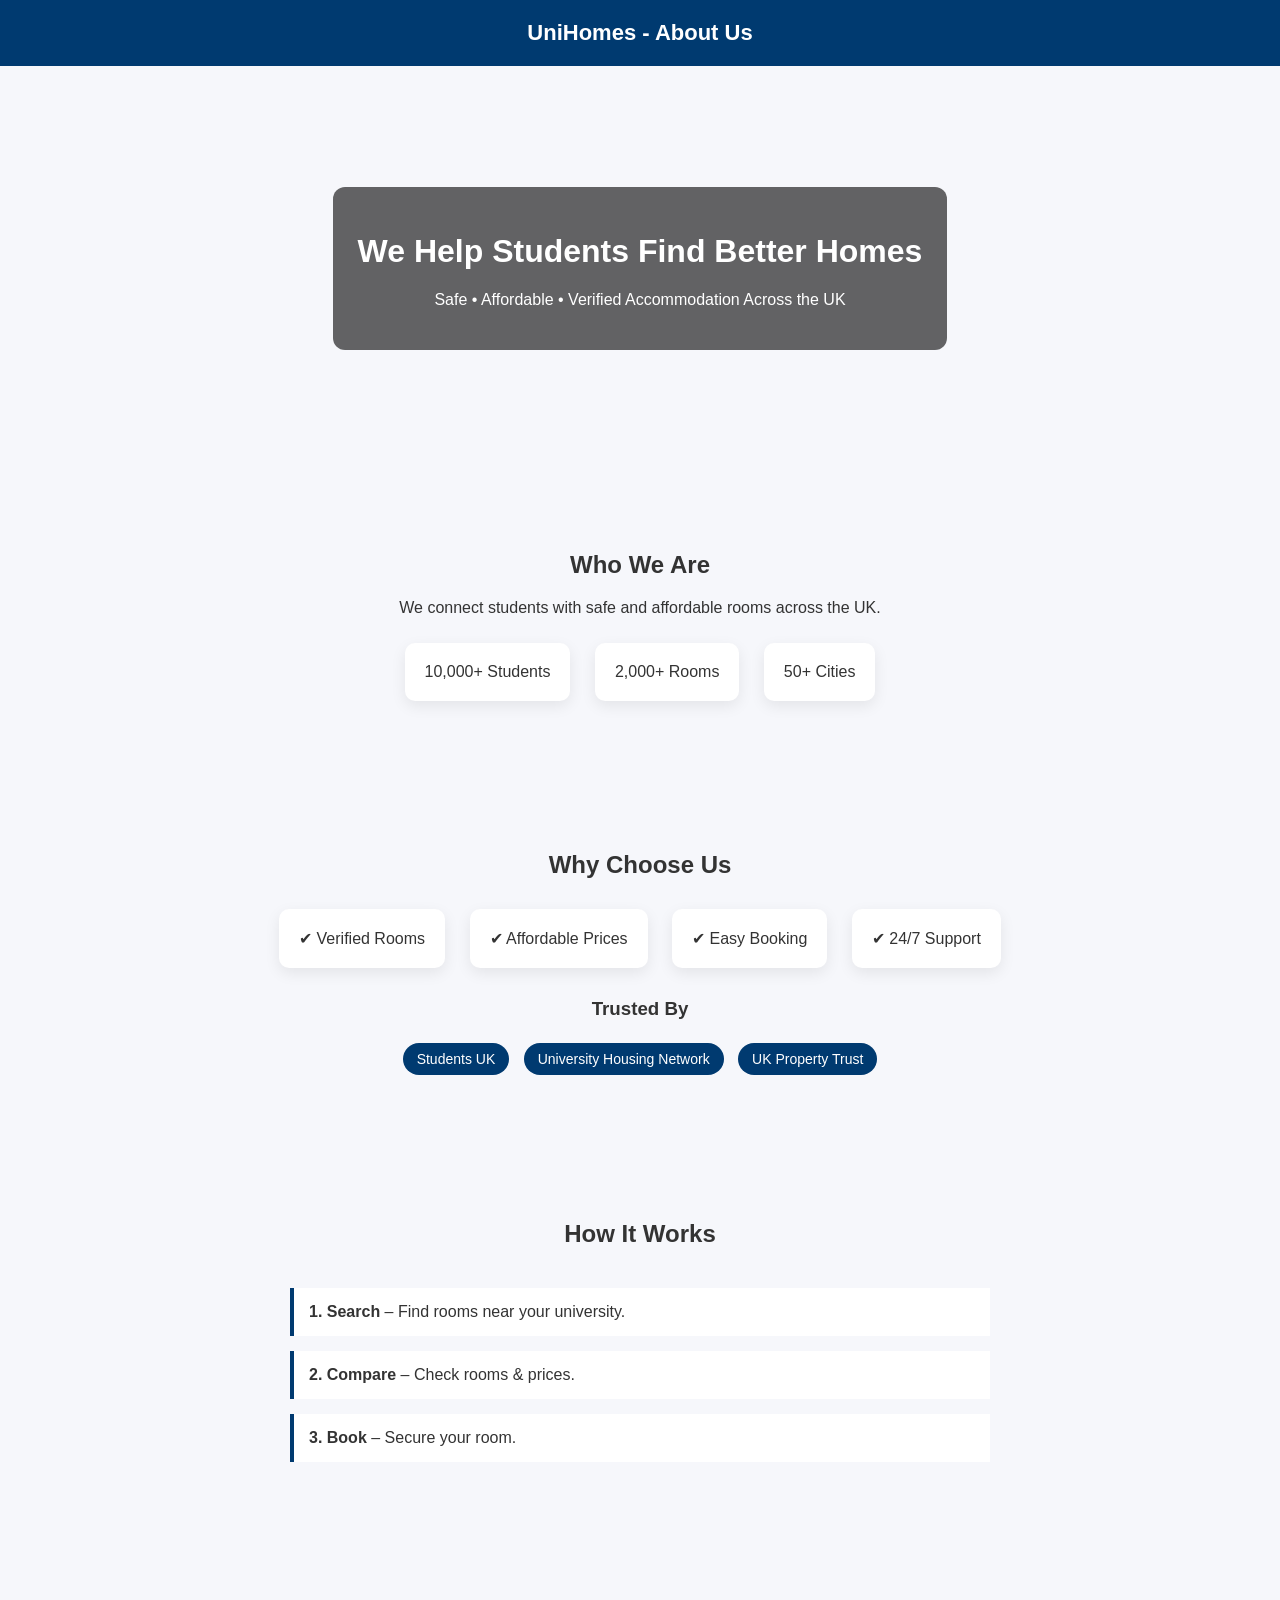
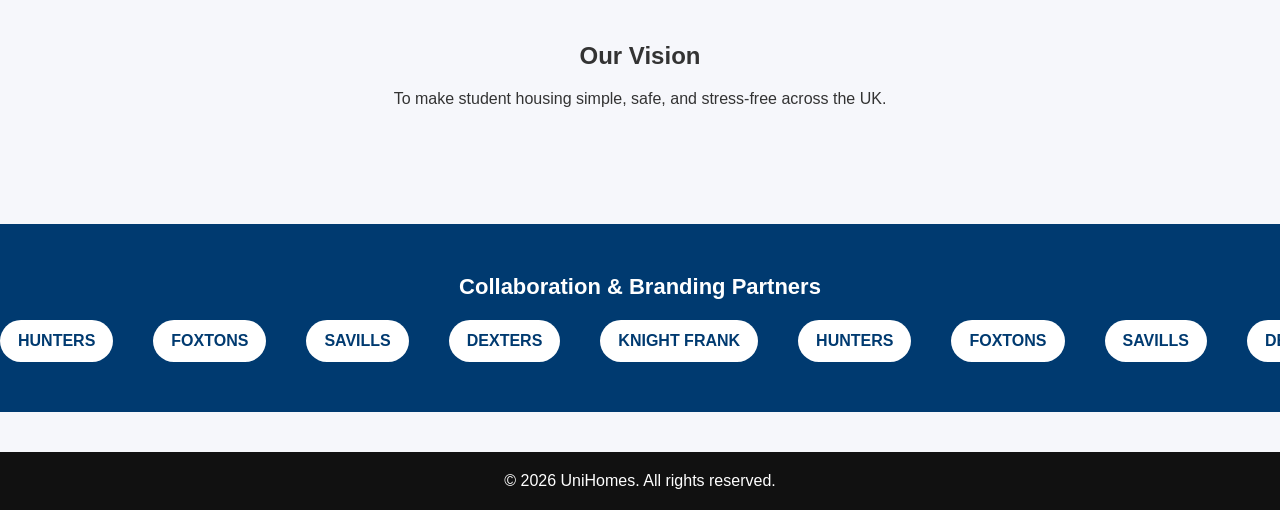
==== about.html @ a4be1b7b "Create about.html" ====
<!DOCTYPE html>
<html lang="en">
<head>
<meta charset="UTF-8">
<meta name="viewport" content="width=device-width, initial-scale=1.0">
<title>About Us - UniHomes</title>

<style>
body{
margin:0;
font-family:Arial, sans-serif;
background:#f6f7fb;
color:#333;
}

/* HEADER */
header{
background:#003a70;
color:white;
padding:20px;
text-align:center;
font-size:22px;
font-weight:bold;
}

/* HERO */
.hero{
background:url('https://images.unsplash.com/photo-1522708323590-d24dbb6b0267') center/cover;
height:45vh;
display:flex;
align-items:center;
justify-content:center;
text-align:center;
color:white;
}

.hero div{
background:rgba(0,0,0,0.6);
padding:25px;
border-radius:12px;
}

/* SECTION */
.section{
padding:60px 20px;
max-width:1000px;
margin:auto;
text-align:center;
opacity:0;
transform:translateY(40px);
transition:all 0.7s ease;
}

.section.show{
opacity:1;
transform:translateY(0);
}

/* BOX */
.box{
background:white;
padding:20px;
margin:10px;
border-radius:10px;
display:inline-block;
box-shadow:0 5px 15px rgba(0,0,0,0.08);
transition:0.3s;
}

.box:hover{
transform:translateY(-6px);
}

/* TIMELINE */
.timeline{
max-width:700px;
margin:40px auto;
text-align:left;
}

.timeline-item{
background:white;
padding:15px;
margin-bottom:15px;
border-left:4px solid #003a70;
cursor:pointer;
transition:0.3s;
}

.timeline-item:hover{
background:#eef4ff;
transform:translateX(8px);
}

/* =========================
   TRUSTED BADGES
========================= */
.trusted{
margin-top:20px;
}

.trusted span{
background:#003a70;
color:white;
padding:8px 14px;
border-radius:20px;
margin:5px;
display:inline-block;
font-size:14px;
transition:0.3s;
}

.trusted span:hover{
background:#ffcc70;
color:#003a70;
transform:scale(1.1);
}

/* =========================
   PARTNER MARQUEE
========================= */
.partners-wrapper{
background:#003a70;
color:white;
padding:50px 0;
margin-top:40px;
overflow:hidden;
position:relative;
}

.partners-title{
text-align:center;
margin-bottom:20px;
font-size:22px;
font-weight:bold;
}

.partners-track{
display:flex;
gap:40px;
white-space:nowrap;
animation:scroll 18s linear infinite;
}

.partner{
background:white;
color:#003a70;
padding:12px 18px;
border-radius:25px;
font-weight:bold;
cursor:pointer;
transition:0.3s;
text-decoration:none;
}

.partner:hover{
background:#ffcc70;
transform:scale(1.1);
}

/* MARQUEE ANIMATION */
@keyframes scroll{
0%{transform:translateX(100%);}
100%{transform:translateX(-100%);}
}

/* FOOTER */
footer{
background:#111;
color:white;
padding:20px;
text-align:center;
margin-top:40px;
}
</style>

</head>

<body>

<header>
UniHomes - About Us
</header>

<!-- HERO -->
<div class="hero">
<div>
<h1>We Help Students Find Better Homes</h1>
<p>Safe • Affordable • Verified Accommodation Across the UK</p>
</div>
</div>

<!-- ABOUT -->
<div class="section">
<h2>Who We Are</h2>
<p>We connect students with safe and affordable rooms across the UK.</p>

<div class="box">10,000+ Students</div>
<div class="box">2,000+ Rooms</div>
<div class="box">50+ Cities</div>
</div>

<!-- FEATURES -->
<div class="section">
<h2>Why Choose Us</h2>

<div class="box">✔ Verified Rooms</div>
<div class="box">✔ Affordable Prices</div>
<div class="box">✔ Easy Booking</div>
<div class="box">✔ 24/7 Support</div>

<!-- TRUSTED BADGES -->
<div class="trusted">
<h3>Trusted By</h3>
<span>Students UK</span>
<span>University Housing Network</span>
<span>UK Property Trust</span>
</div>

</div>

<!-- HOW IT WORKS -->
<div class="section">
<h2>How It Works</h2>

<div class="timeline">

<div class="timeline-item" onclick="goSearch()">
<b>1. Search</b> – Find rooms near your university.
</div>

<div class="timeline-item" onclick="goRooms()">
<b>2. Compare</b> – Check rooms & prices.
</div>

<div class="timeline-item" onclick="goRooms('book')">
<b>3. Book</b> – Secure your room.
</div>

</div>
</div>

<!-- VISION -->
<div class="section">
<h2>Our Vision</h2>
<p>To make student housing simple, safe, and stress-free across the UK.</p>
</div>

<!-- =========================
     PARTNERS MARQUEE
========================= -->
<div class="partners-wrapper">

<div class="partners-title">
Collaboration & Branding Partners
</div>

<div class="partners-track">

<a class="partner" href="https://www.hunters.com" target="_blank">HUNTERS</a>
<a class="partner" href="https://www.foxtons.co.uk" target="_blank">FOXTONS</a>
<a class="partner" href="https://www.savills.co.uk" target="_blank">SAVILLS</a>
<a class="partner" href="https://www.dexters.co.uk" target="_blank">DEXTERS</a>
<a class="partner" href="https://www.knightfrank.co.uk" target="_blank">KNIGHT FRANK</a>

<!-- duplicate for smooth loop -->
<a class="partner" href="https://www.hunters.com" target="_blank">HUNTERS</a>
<a class="partner" href="https://www.foxtons.co.uk" target="_blank">FOXTONS</a>
<a class="partner" href="https://www.savills.co.uk" target="_blank">SAVILLS</a>
<a class="partner" href="https://www.dexters.co.uk" target="_blank">DEXTERS</a>
<a class="partner" href="https://www.knightfrank.co.uk" target="_blank">KNIGHT FRANK</a>

</div>
</div>

<footer>
© 2026 UniHomes. All rights reserved.
</footer>

<!-- JS -->
<script>

// FADE IN ON SCROLL
const sections = document.querySelectorAll('.section');

function reveal(){
    const trigger = window.innerHeight * 0.8;

    sections.forEach(sec => {
        const top = sec.getBoundingClientRect().top;

        if(top < trigger && top > -200){
            sec.classList.add("show");
        } else {
            sec.classList.remove("show");
        }
    });
}

window.addEventListener("scroll", reveal);
reveal();

// NAVIGATION
function goSearch(){
    window.location.href = "index.html?openSearch=true";
}

function goRooms(action){
    if(action === "book"){
        window.location.href = "rooms.html?book=true";
    } else {
        window.location.href = "rooms.html";
    }
}

</script>

</body>
</html>
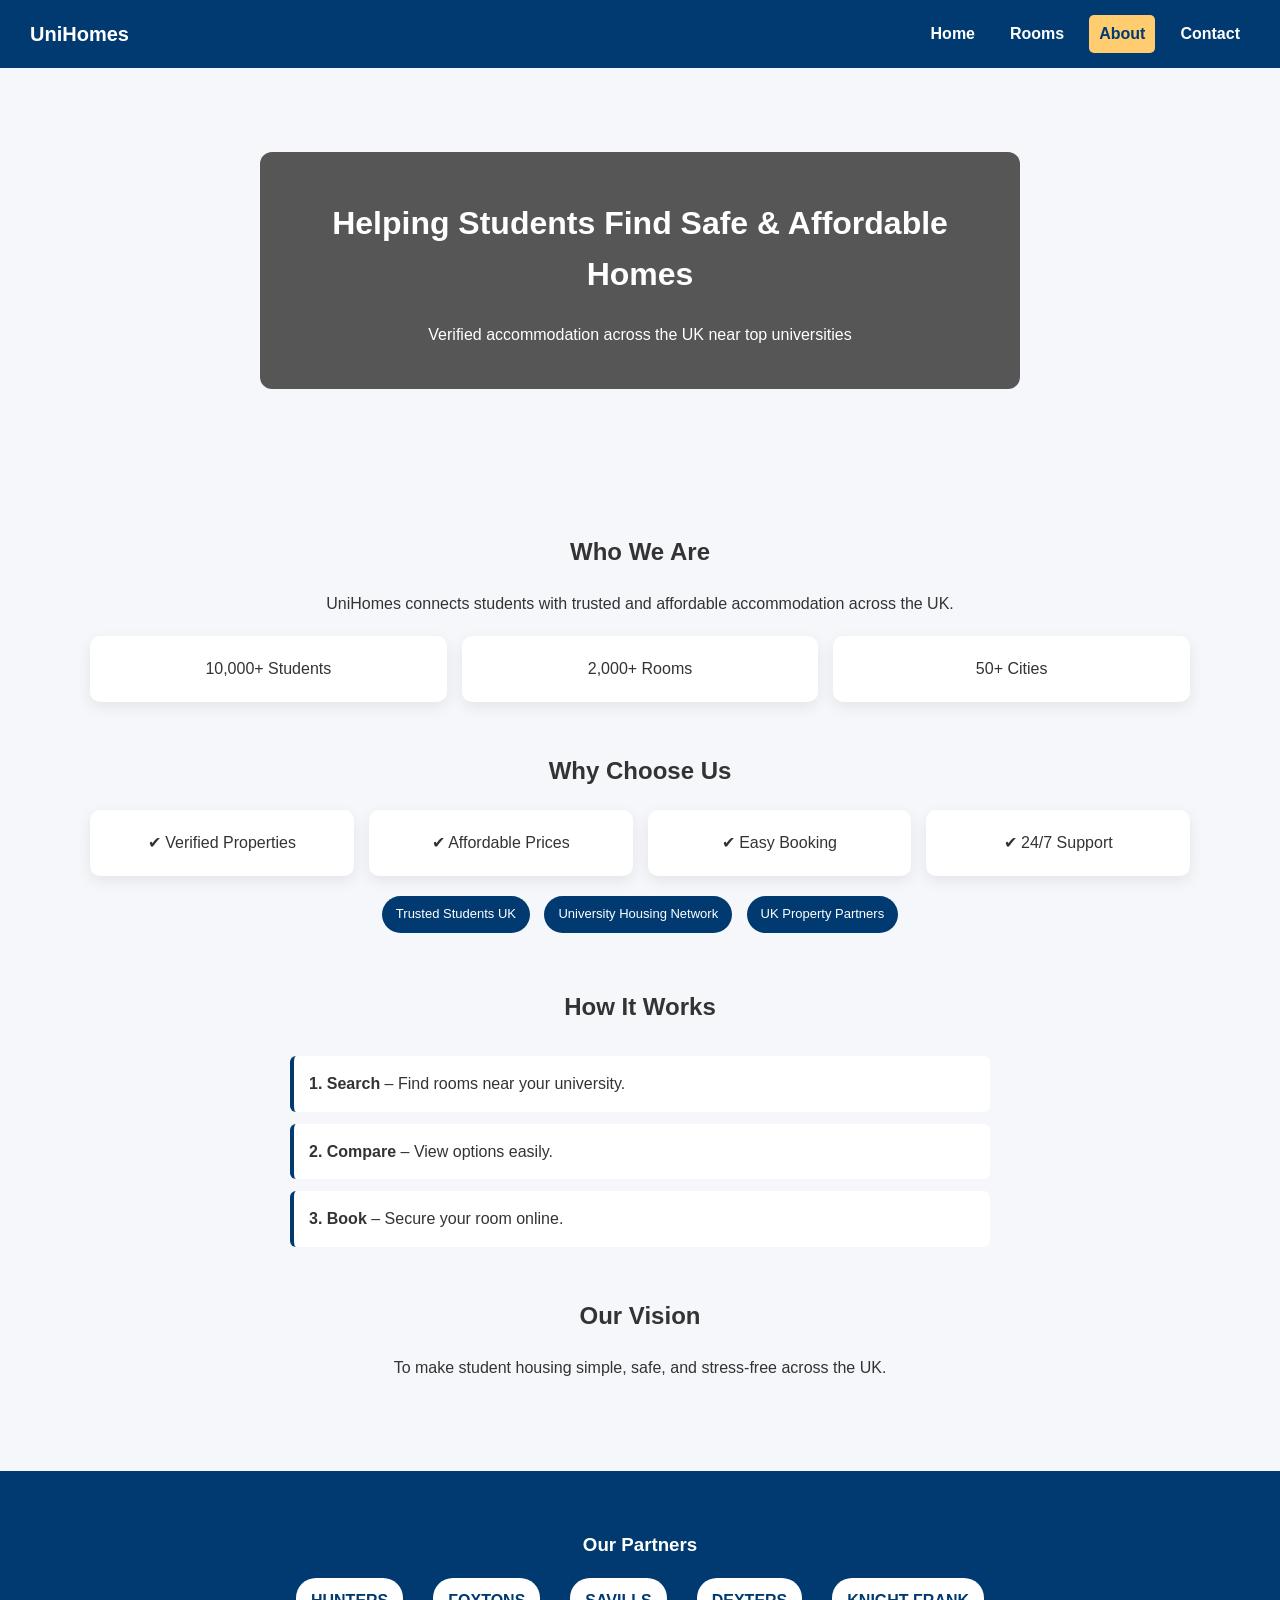
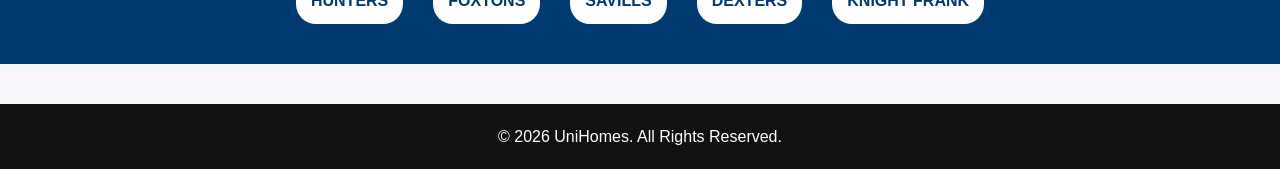
==== commit 292b67eb: "Update about.html" ====
--- a/about.html
+++ b/about.html
@@ -11,16 +11,43 @@
 font-family:Arial, sans-serif;
 background:#f6f7fb;
 color:#333;
+line-height:1.6;
 }
 
 /* HEADER */
 header{
 background:#003a70;
 color:white;
-padding:20px;
-text-align:center;
-font-size:22px;
+padding:15px 30px;
+display:flex;
+justify-content:space-between;
+align-items:center;
+flex-wrap:wrap;
+}
+
+.logo{
+font-size:20px;
 font-weight:bold;
+}
+
+nav{
+display:flex;
+gap:15px;
+flex-wrap:wrap;
+}
+
+nav a{
+color:white;
+text-decoration:none;
+font-weight:600;
+padding:6px 10px;
+border-radius:5px;
+transition:0.3s;
+}
+
+nav a:hover{
+background:#ffcc70;
+color:#003a70;
 }
 
 /* HERO */
@@ -35,17 +62,15 @@
 }
 
 .hero div{
-background:rgba(0,0,0,0.6);
-padding:25px;
+background:rgba(0,0,0,0.65);
+padding:25px 30px;
 border-radius:12px;
-}
-
-/* SECTION */
+max-width:700px;
+}
+
+/* FADE ANIMATION (RESTORED PROPERLY) */
 .section{
-padding:60px 20px;
-max-width:1000px;
-margin:auto;
-text-align:center;
+margin-bottom:50px;
 opacity:0;
 transform:translateY(40px);
 transition:all 0.7s ease;
@@ -56,109 +81,106 @@
 transform:translateY(0);
 }
 
-/* BOX */
-.box{
+/* CONTAINER */
+.container{
+max-width:1100px;
+margin:auto;
+padding:40px 20px;
+text-align:center;
+}
+
+/* GRID */
+.grid{
+display:grid;
+grid-template-columns:repeat(auto-fit,minmax(220px,1fr));
+gap:15px;
+margin-top:20px;
+}
+
+.card{
 background:white;
 padding:20px;
-margin:10px;
 border-radius:10px;
+box-shadow:0 5px 15px rgba(0,0,0,0.08);
+transition:0.3s;
+}
+
+.card:hover{
+transform:translateY(-5px);
+}
+
+/* TRUST BADGES */
+.badges{
+margin-top:15px;
+}
+
+.badges span{
 display:inline-block;
-box-shadow:0 5px 15px rgba(0,0,0,0.08);
-transition:0.3s;
-}
-
-.box:hover{
-transform:translateY(-6px);
-}
-
-/* TIMELINE */
-.timeline{
-max-width:700px;
-margin:40px auto;
-text-align:left;
-}
-
-.timeline-item{
-background:white;
-padding:15px;
-margin-bottom:15px;
-border-left:4px solid #003a70;
-cursor:pointer;
-transition:0.3s;
-}
-
-.timeline-item:hover{
-background:#eef4ff;
-transform:translateX(8px);
-}
-
-/* =========================
-   TRUSTED BADGES
-========================= */
-.trusted{
-margin-top:20px;
-}
-
-.trusted span{
 background:#003a70;
 color:white;
 padding:8px 14px;
 border-radius:20px;
 margin:5px;
-display:inline-block;
-font-size:14px;
-transition:0.3s;
-}
-
-.trusted span:hover{
+font-size:13px;
+transition:0.3s;
+}
+
+.badges span:hover{
 background:#ffcc70;
 color:#003a70;
-transform:scale(1.1);
-}
-
-/* =========================
-   PARTNER MARQUEE
-========================= */
-.partners-wrapper{
+}
+
+/* TIMELINE */
+.timeline{
+text-align:left;
+max-width:700px;
+margin:30px auto;
+}
+
+.step{
+background:white;
+padding:15px;
+margin-bottom:12px;
+border-left:4px solid #003a70;
+border-radius:6px;
+transition:0.3s;
+}
+
+.step:hover{
+transform:translateX(5px);
+background:#eef4ff;
+}
+
+/* PARTNERS */
+.partners{
 background:#003a70;
 color:white;
-padding:50px 0;
-margin-top:40px;
+padding:40px 20px;
 overflow:hidden;
-position:relative;
-}
-
-.partners-title{
-text-align:center;
-margin-bottom:20px;
-font-size:22px;
-font-weight:bold;
-}
-
-.partners-track{
+}
+
+.track{
 display:flex;
-gap:40px;
+gap:30px;
+animation:scroll 18s linear infinite;
 white-space:nowrap;
-animation:scroll 18s linear infinite;
+justify-content:center;
 }
 
 .partner{
 background:white;
 color:#003a70;
-padding:12px 18px;
-border-radius:25px;
+padding:10px 15px;
+border-radius:20px;
+text-decoration:none;
 font-weight:bold;
-cursor:pointer;
-transition:0.3s;
-text-decoration:none;
+transition:0.3s;
 }
 
 .partner:hover{
 background:#ffcc70;
-transform:scale(1.1);
-}
-
-/* MARQUEE ANIMATION */
+}
+
 @keyframes scroll{
 0%{transform:translateX(100%);}
 100%{transform:translateX(-100%);}
@@ -168,8 +190,8 @@
 footer{
 background:#111;
 color:white;
+text-align:center;
 padding:20px;
-text-align:center;
 margin-top:40px;
 }
 </style>
@@ -178,45 +200,56 @@
 
 <body>
 
+<!-- HEADER -->
 <header>
-UniHomes - About Us
+<div class="logo">UniHomes</div>
+
+<nav>
+<a href="index.html">Home</a>
+<a href="rooms.html">Rooms</a>
+<a href="about.html" style="background:#ffcc70;color:#003a70;">About</a>
+<a href="contact.html">Contact</a>
+</nav>
 </header>
 
 <!-- HERO -->
 <div class="hero">
 <div>
-<h1>We Help Students Find Better Homes</h1>
-<p>Safe • Affordable • Verified Accommodation Across the UK</p>
-</div>
-</div>
+<h1>Helping Students Find Safe & Affordable Homes</h1>
+<p>Verified accommodation across the UK near top universities</p>
+</div>
+</div>
+
+<div class="container">
 
 <!-- ABOUT -->
 <div class="section">
 <h2>Who We Are</h2>
-<p>We connect students with safe and affordable rooms across the UK.</p>
-
-<div class="box">10,000+ Students</div>
-<div class="box">2,000+ Rooms</div>
-<div class="box">50+ Cities</div>
-</div>
-
-<!-- FEATURES -->
+<p>UniHomes connects students with trusted and affordable accommodation across the UK.</p>
+
+<div class="grid">
+<div class="card">10,000+ Students</div>
+<div class="card">2,000+ Rooms</div>
+<div class="card">50+ Cities</div>
+</div>
+</div>
+
+<!-- WHY US -->
 <div class="section">
 <h2>Why Choose Us</h2>
 
-<div class="box">✔ Verified Rooms</div>
-<div class="box">✔ Affordable Prices</div>
-<div class="box">✔ Easy Booking</div>
-<div class="box">✔ 24/7 Support</div>
-
-<!-- TRUSTED BADGES -->
-<div class="trusted">
-<h3>Trusted By</h3>
-<span>Students UK</span>
+<div class="grid">
+<div class="card">✔ Verified Properties</div>
+<div class="card">✔ Affordable Prices</div>
+<div class="card">✔ Easy Booking</div>
+<div class="card">✔ 24/7 Support</div>
+</div>
+
+<div class="badges">
+<span>Trusted Students UK</span>
 <span>University Housing Network</span>
-<span>UK Property Trust</span>
-</div>
-
+<span>UK Property Partners</span>
+</div>
 </div>
 
 <!-- HOW IT WORKS -->
@@ -224,19 +257,9 @@
 <h2>How It Works</h2>
 
 <div class="timeline">
-
-<div class="timeline-item" onclick="goSearch()">
-<b>1. Search</b> – Find rooms near your university.
-</div>
-
-<div class="timeline-item" onclick="goRooms()">
-<b>2. Compare</b> – Check rooms & prices.
-</div>
-
-<div class="timeline-item" onclick="goRooms('book')">
-<b>3. Book</b> – Secure your room.
-</div>
-
+<div class="step"><b>1. Search</b> – Find rooms near your university.</div>
+<div class="step"><b>2. Compare</b> – View options easily.</div>
+<div class="step"><b>3. Book</b> – Secure your room online.</div>
 </div>
 </div>
 
@@ -246,73 +269,43 @@
 <p>To make student housing simple, safe, and stress-free across the UK.</p>
 </div>
 
-<!-- =========================
-     PARTNERS MARQUEE
-========================= -->
-<div class="partners-wrapper">
-
-<div class="partners-title">
-Collaboration & Branding Partners
-</div>
-
-<div class="partners-track">
-
+</div>
+
+<!-- PARTNERS -->
+<div class="partners">
+<h3 style="text-align:center;">Our Partners</h3>
+
+<div class="track">
 <a class="partner" href="https://www.hunters.com" target="_blank">HUNTERS</a>
 <a class="partner" href="https://www.foxtons.co.uk" target="_blank">FOXTONS</a>
 <a class="partner" href="https://www.savills.co.uk" target="_blank">SAVILLS</a>
 <a class="partner" href="https://www.dexters.co.uk" target="_blank">DEXTERS</a>
 <a class="partner" href="https://www.knightfrank.co.uk" target="_blank">KNIGHT FRANK</a>
-
-<!-- duplicate for smooth loop -->
-<a class="partner" href="https://www.hunters.com" target="_blank">HUNTERS</a>
-<a class="partner" href="https://www.foxtons.co.uk" target="_blank">FOXTONS</a>
-<a class="partner" href="https://www.savills.co.uk" target="_blank">SAVILLS</a>
-<a class="partner" href="https://www.dexters.co.uk" target="_blank">DEXTERS</a>
-<a class="partner" href="https://www.knightfrank.co.uk" target="_blank">KNIGHT FRANK</a>
-
 </div>
 </div>
 
 <footer>
-© 2026 UniHomes. All rights reserved.
+© 2026 UniHomes. All Rights Reserved.
 </footer>
 
-<!-- JS -->
+<!-- FADE IN SCRIPT -->
 <script>
-
-// FADE IN ON SCROLL
 const sections = document.querySelectorAll('.section');
 
 function reveal(){
-    const trigger = window.innerHeight * 0.8;
-
-    sections.forEach(sec => {
-        const top = sec.getBoundingClientRect().top;
-
-        if(top < trigger && top > -200){
-            sec.classList.add("show");
-        } else {
-            sec.classList.remove("show");
-        }
-    });
+const trigger = window.innerHeight * 0.85;
+
+sections.forEach(sec => {
+const top = sec.getBoundingClientRect().top;
+
+if(top < trigger){
+sec.classList.add("show");
+}
+});
 }
 
 window.addEventListener("scroll", reveal);
 reveal();
-
-// NAVIGATION
-function goSearch(){
-    window.location.href = "index.html?openSearch=true";
-}
-
-function goRooms(action){
-    if(action === "book"){
-        window.location.href = "rooms.html?book=true";
-    } else {
-        window.location.href = "rooms.html";
-    }
-}
-
 </script>
 
 </body>
